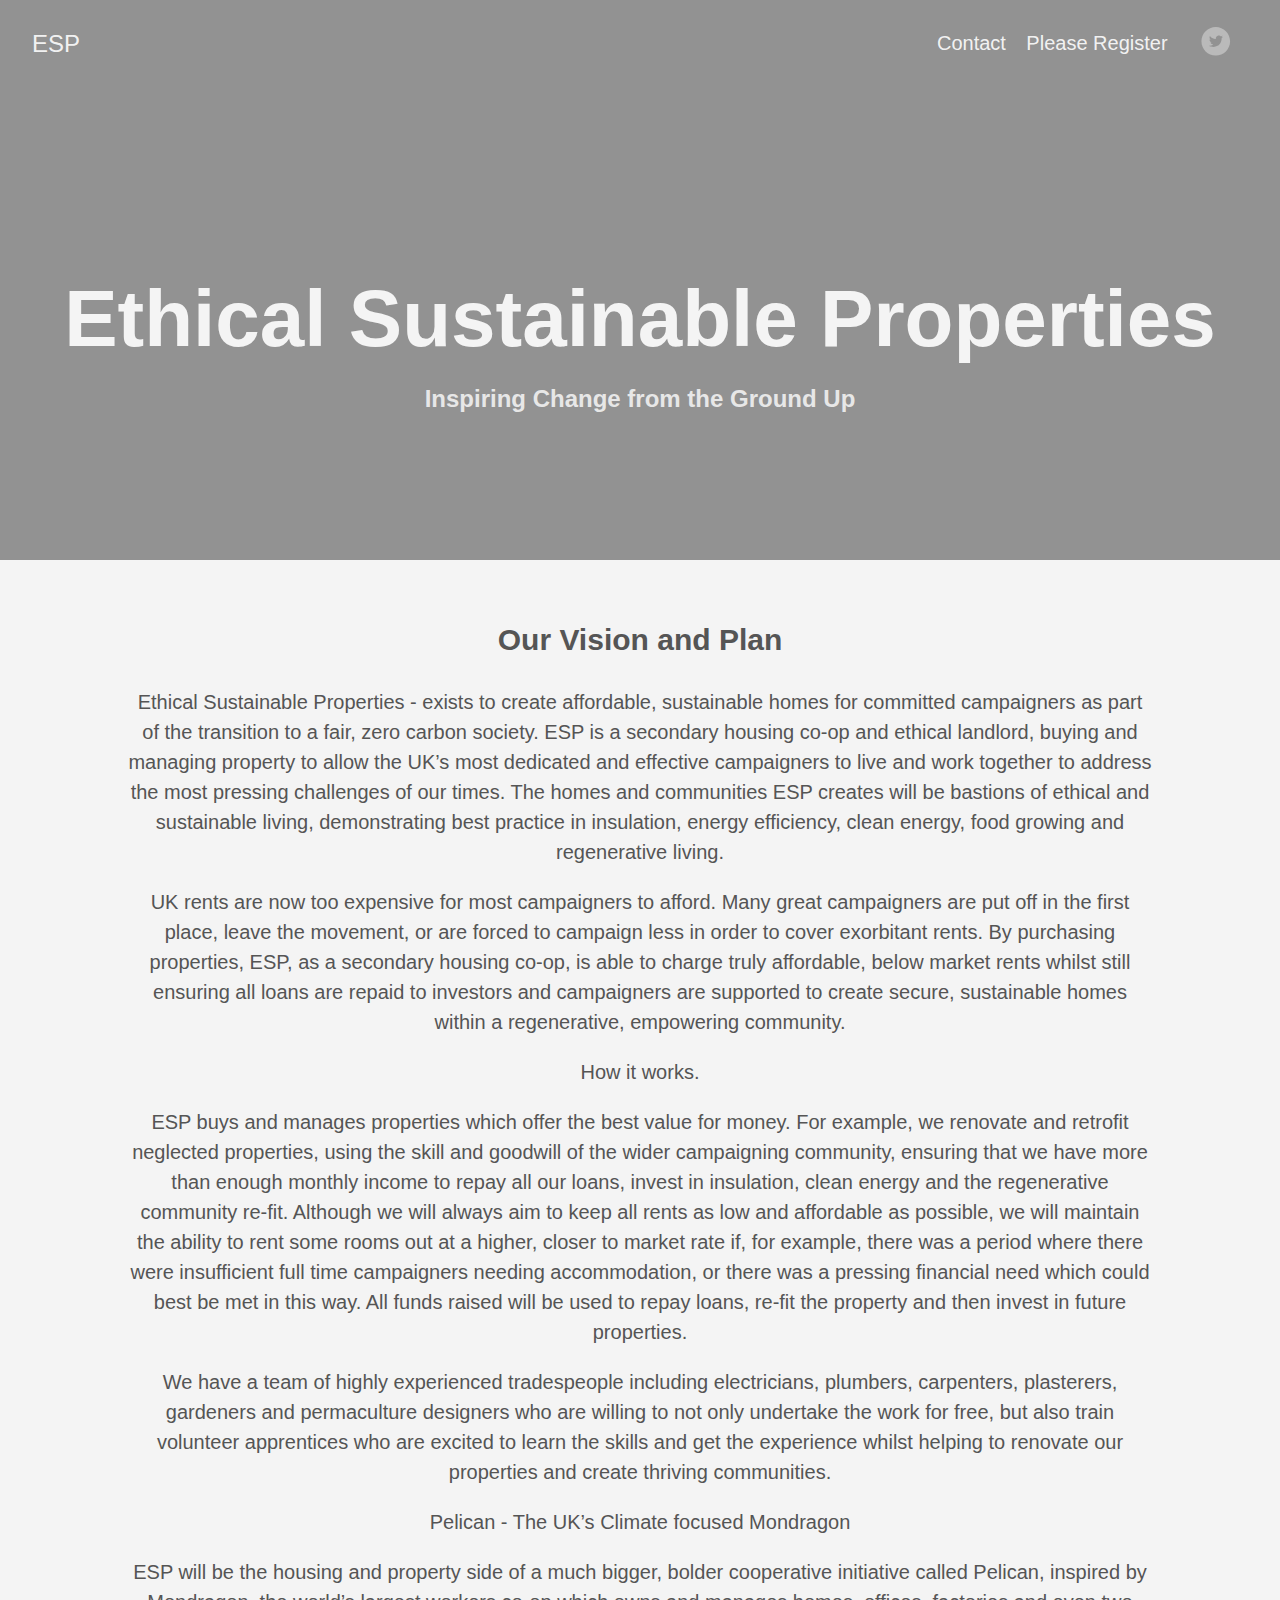
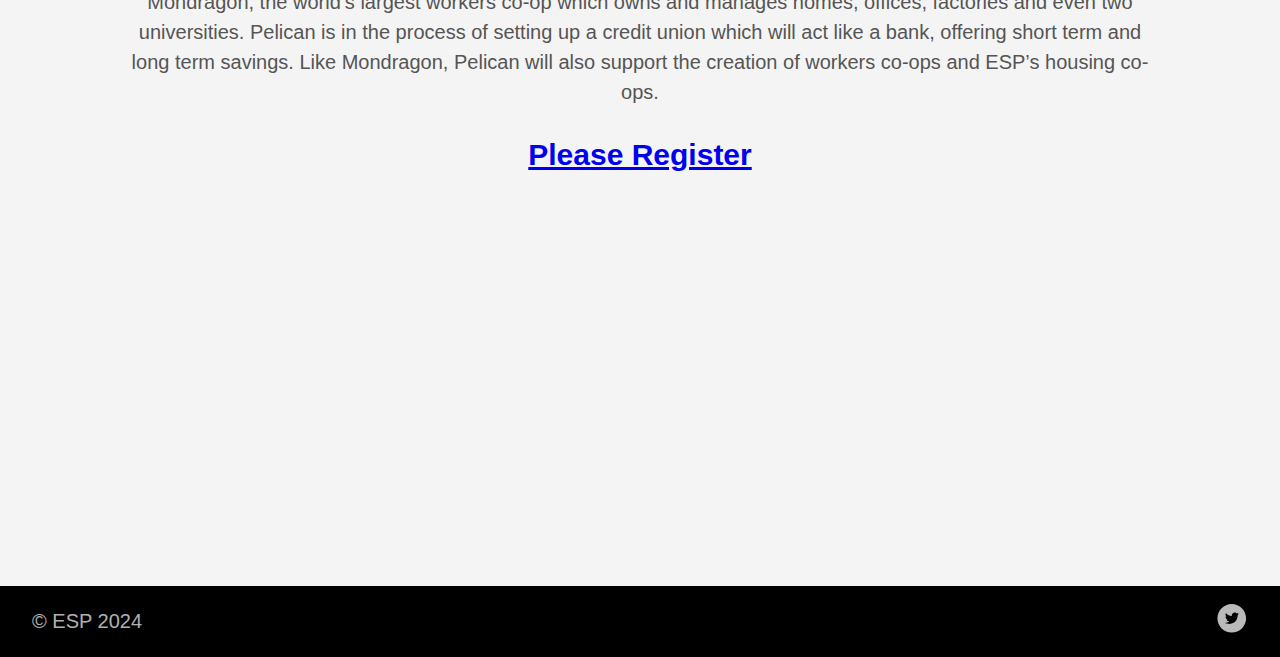
==== index.html @ ae033265 "Initial commit" ====
<!DOCTYPE html>
<html lang="en">
  <head>
    <meta charset="utf-8">
    <meta http-equiv="X-UA-Compatible" content="IE=edge,chrome=1">
    
    <title>Ethical Sustainable Properties | ESP</title>
    <meta name="viewport" content="width=device-width,minimum-scale=1">
    <meta name="description" content="Inspiring Change from the Ground Up">
    <meta name="generator" content="Hugo 0.124.1">
    
    
    
    
      <meta name="robots" content="noindex, nofollow">
    
	
    
<link rel="stylesheet" href="/ananke/css/main.min.css" >



    

    
      

    

    
    
      <link href="/index.xml" rel="alternate" type="application/rss+xml" title="ESP" />
      <link href="/index.xml" rel="feed" type="application/rss+xml" title="ESP" />
      
    

    
      <link rel="canonical" href="https://www.ethicalsustainableproperties.org/">
    
	
	<style>
		.measure-wide
		{
			max-width: 90%;  
		}
	</style>


    <meta property="og:title" content="Ethical Sustainable Properties" />
<meta property="og:description" content="Inspiring Change from the Ground Up" />
<meta property="og:type" content="website" />
<meta property="og:url" content="https://www.ethicalsustainableproperties.org/" />
<meta itemprop="name" content="Ethical Sustainable Properties">
<meta itemprop="description" content="Inspiring Change from the Ground Up"><meta name="twitter:card" content="summary"/><meta name="twitter:title" content="Ethical Sustainable Properties"/>
<meta name="twitter:description" content="Inspiring Change from the Ground Up"/>

	
  </head>

  <body class="ma0 avenir bg-near-white">

    

  
  <header class="cover bg-top" style="background-image: url('https://www.ethicalsustainableproperties.org/images/esp_default.jpg');">
    <div class="bg-black-40">
      <nav class="pv3 ph3 ph4-ns" role="navigation">
  <div class="flex-l justify-between items-center center">
    <a href="/" class="f3 fw2 hover-white no-underline white-90 dib">
      
        ESP
      
    </a>
    <div class="flex-l items-center">
      

      
        <ul class="pl0 mr3">
          
          <li class="list f5 f4-ns fw4 dib pr3">
            <a class="hover-white no-underline white-90" href="/contact/" title="Contact page">
              Contact
            </a>
          </li>
          
          <li class="list f5 f4-ns fw4 dib pr3">
            <a class="hover-white no-underline white-90" href="/register/" title="Please Register page">
              Please Register
            </a>
          </li>
          
        </ul>
      
      
<div class="ananke-socials">
  
    
    <a href="https://twitter.com/GoHugoIO" target="_blank" rel="noopener" class="twitter ananke-social-link link-transition stackoverflow link dib z-999 pt3 pt0-l mr1" title="Twitter link" aria-label="follow on Twitter——Opens in a new window">
      
        <span class="icon"><svg style="enable-background:new 0 0 67 67;" version="1.1" viewBox="0 0 67 67"  xml:space="preserve" xmlns="http://www.w3.org/2000/svg" xmlns:xlink="http://www.w3.org/1999/xlink"><path d="M37.167,22.283c-2.619,0.953-4.274,3.411-4.086,6.101  l0.063,1.038l-1.048-0.127c-3.813-0.487-7.145-2.139-9.974-4.915l-1.383-1.377l-0.356,1.017c-0.754,2.267-0.272,4.661,1.299,6.271  c0.838,0.89,0.649,1.017-0.796,0.487c-0.503-0.169-0.943-0.296-0.985-0.233c-0.146,0.149,0.356,2.076,0.754,2.839  c0.545,1.06,1.655,2.097,2.871,2.712l1.027,0.487l-1.215,0.021c-1.173,0-1.215,0.021-1.089,0.467  c0.419,1.377,2.074,2.839,3.918,3.475l1.299,0.444l-1.131,0.678c-1.676,0.976-3.646,1.526-5.616,1.568  C19.775,43.256,19,43.341,19,43.405c0,0.211,2.557,1.397,4.044,1.864c4.463,1.377,9.765,0.783,13.746-1.568  c2.829-1.673,5.657-5,6.978-8.221c0.713-1.716,1.425-4.851,1.425-6.354c0-0.975,0.063-1.102,1.236-2.267  c0.692-0.678,1.341-1.419,1.467-1.631c0.21-0.403,0.188-0.403-0.88-0.043c-1.781,0.636-2.033,0.551-1.152-0.402  c0.649-0.678,1.425-1.907,1.425-2.267c0-0.063-0.314,0.042-0.671,0.233c-0.377,0.212-1.215,0.53-1.844,0.72l-1.131,0.361l-1.027-0.7  c-0.566-0.381-1.361-0.805-1.781-0.932C39.766,21.902,38.131,21.944,37.167,22.283z M33,64C16.432,64,3,50.569,3,34S16.432,4,33,4  s30,13.431,30,30S49.568,64,33,64z" style="fill-rule:evenodd;clip-rule:evenodd;"/></svg>
</span>
      
<span class="new-window"><svg  height="8px"  style="enable-background:new 0 0 1000 1000;" version="1.1" viewBox="0 0 1000 1000"  xml:space="preserve" xmlns="http://www.w3.org/2000/svg" xmlns:xlink="http://www.w3.org/1999/xlink" >
<path d="M598 128h298v298h-86v-152l-418 418-60-60 418-418h-152v-86zM810 810v-298h86v298c0 46-40 86-86 86h-596c-48 0-86-40-86-86v-596c0-46 38-86 86-86h298v86h-298v596h596z" style="fill-rule:evenodd;clip-rule:evenodd;"/>
</svg>
</span></a>
  
</div>

    </div>
  </div>
</nav>

      <div class="tc-l pv4 pv6-l ph3 ph4-ns">
        <h1 class="f2 f-subheadline-l fw6 white-90 mb0 lh-title">
          Ethical Sustainable Properties
        </h1>
        
          <h2 class="fw6 f5 f3-l white-80 measure-wide-l center mt3">
            Inspiring Change from the Ground Up
          </h2>
        
      </div>
    </div>
  </header>


    <main class="pb7" role="main">
      
 <article class="cf ph3 ph5-l pv3 pv4-l f4 tc-l center measure-wide lh-copy mid-gray">
    <h2>Our Vision and Plan</h2>
<p>Ethical Sustainable Properties - exists to create affordable, sustainable homes for committed campaigners as part of the transition to a fair, zero carbon society. ESP is a secondary housing co-op and ethical landlord, buying and managing property to allow the UK’s most dedicated and effective campaigners to live and work together to address the most pressing challenges of our times. The homes and communities ESP creates will be bastions of ethical and sustainable living, demonstrating best practice in insulation, energy efficiency, clean energy, food growing and regenerative living.</p>
<p>UK rents are now too expensive for most campaigners to afford. Many great campaigners are put off in the first place, leave the movement, or are forced to campaign less in order to cover exorbitant rents. By purchasing properties, ESP, as a secondary housing co-op, is able to charge truly affordable, below market rents whilst still ensuring all loans are repaid to investors and campaigners are supported to create secure, sustainable homes within a regenerative, empowering community.</p>
<p>How it works.</p>
<p>ESP buys and manages properties which offer the best value for money. For example, we renovate and retrofit neglected properties, using the skill and goodwill of the wider campaigning community, ensuring that we have more than enough monthly income to repay all our loans, invest in insulation, clean energy and the regenerative community re-fit. Although we will always aim to keep all rents as low and affordable as possible, we will maintain the ability to rent some rooms out at a higher, closer to market rate if, for example, there was a period where there were insufficient full time campaigners needing accommodation, or there was a pressing financial need which could best be met in this way. All funds raised will be used to repay loans, re-fit the property and then invest in future properties.</p>
<p>We have a team of highly experienced tradespeople including electricians, plumbers, carpenters, plasterers, gardeners and permaculture designers who are willing to not only undertake the work for free, but also train volunteer apprentices who are excited to learn the skills and get the experience whilst helping to renovate our properties and create thriving communities.</p>
<p>Pelican - The UK’s Climate focused Mondragon</p>
<p>ESP will be the housing and property side of a much bigger, bolder cooperative initiative called Pelican, inspired by Mondragon, the world’s largest workers co-op which owns and manages homes, offices, factories and even two universities. Pelican is in the process of setting up a credit union which will act like a bank, offering short term and long term savings. Like Mondragon, Pelican will also support the creation of workers co-ops and ESP’s housing co-ops.</p>
<h2 id="please-registerregister"><a href="/register/">Please Register</a></h2>

  </article>
  
  
  
  
  
  
  
    
    
	

    <div class="pa3 pa4-ns w-100 w-70-ns center">

      
       
          <h1 class="flex-none">
            
          </h1>
        

      

      <section class="w-100 mw8">
        
        
          <div class="relative w-100 mb4">
            
          </div>
        
          <div class="relative w-100 mb4">
            
          </div>
        
      </section>

      

      </div>
  

    </main>
    <footer class="bg-black bottom-0 w-100 pa3" role="contentinfo">
  <div class="flex justify-between">
  <a class="f4 fw4 hover-white no-underline white-70 dn dib-ns pv2 ph3" href="https://www.ethicalsustainableproperties.org/" >
    &copy;  ESP 2024 
  </a>
    <div>
<div class="ananke-socials">
  
    
    <a href="https://twitter.com/GoHugoIO" target="_blank" rel="noopener" class="twitter ananke-social-link link-transition stackoverflow link dib z-999 pt3 pt0-l mr1" title="Twitter link" aria-label="follow on Twitter——Opens in a new window">
      
        <span class="icon"><svg style="enable-background:new 0 0 67 67;" version="1.1" viewBox="0 0 67 67"  xml:space="preserve" xmlns="http://www.w3.org/2000/svg" xmlns:xlink="http://www.w3.org/1999/xlink"><path d="M37.167,22.283c-2.619,0.953-4.274,3.411-4.086,6.101  l0.063,1.038l-1.048-0.127c-3.813-0.487-7.145-2.139-9.974-4.915l-1.383-1.377l-0.356,1.017c-0.754,2.267-0.272,4.661,1.299,6.271  c0.838,0.89,0.649,1.017-0.796,0.487c-0.503-0.169-0.943-0.296-0.985-0.233c-0.146,0.149,0.356,2.076,0.754,2.839  c0.545,1.06,1.655,2.097,2.871,2.712l1.027,0.487l-1.215,0.021c-1.173,0-1.215,0.021-1.089,0.467  c0.419,1.377,2.074,2.839,3.918,3.475l1.299,0.444l-1.131,0.678c-1.676,0.976-3.646,1.526-5.616,1.568  C19.775,43.256,19,43.341,19,43.405c0,0.211,2.557,1.397,4.044,1.864c4.463,1.377,9.765,0.783,13.746-1.568  c2.829-1.673,5.657-5,6.978-8.221c0.713-1.716,1.425-4.851,1.425-6.354c0-0.975,0.063-1.102,1.236-2.267  c0.692-0.678,1.341-1.419,1.467-1.631c0.21-0.403,0.188-0.403-0.88-0.043c-1.781,0.636-2.033,0.551-1.152-0.402  c0.649-0.678,1.425-1.907,1.425-2.267c0-0.063-0.314,0.042-0.671,0.233c-0.377,0.212-1.215,0.53-1.844,0.72l-1.131,0.361l-1.027-0.7  c-0.566-0.381-1.361-0.805-1.781-0.932C39.766,21.902,38.131,21.944,37.167,22.283z M33,64C16.432,64,3,50.569,3,34S16.432,4,33,4  s30,13.431,30,30S49.568,64,33,64z" style="fill-rule:evenodd;clip-rule:evenodd;"/></svg>
</span>
      
<span class="new-window"><svg  height="8px"  style="enable-background:new 0 0 1000 1000;" version="1.1" viewBox="0 0 1000 1000"  xml:space="preserve" xmlns="http://www.w3.org/2000/svg" xmlns:xlink="http://www.w3.org/1999/xlink" >
<path d="M598 128h298v298h-86v-152l-418 418-60-60 418-418h-152v-86zM810 810v-298h86v298c0 46-40 86-86 86h-596c-48 0-86-40-86-86v-596c0-46 38-86 86-86h298v86h-298v596h596z" style="fill-rule:evenodd;clip-rule:evenodd;"/>
</svg>
</span></a>
  
</div>
</div>
  </div>
</footer>

  </body>
</html>
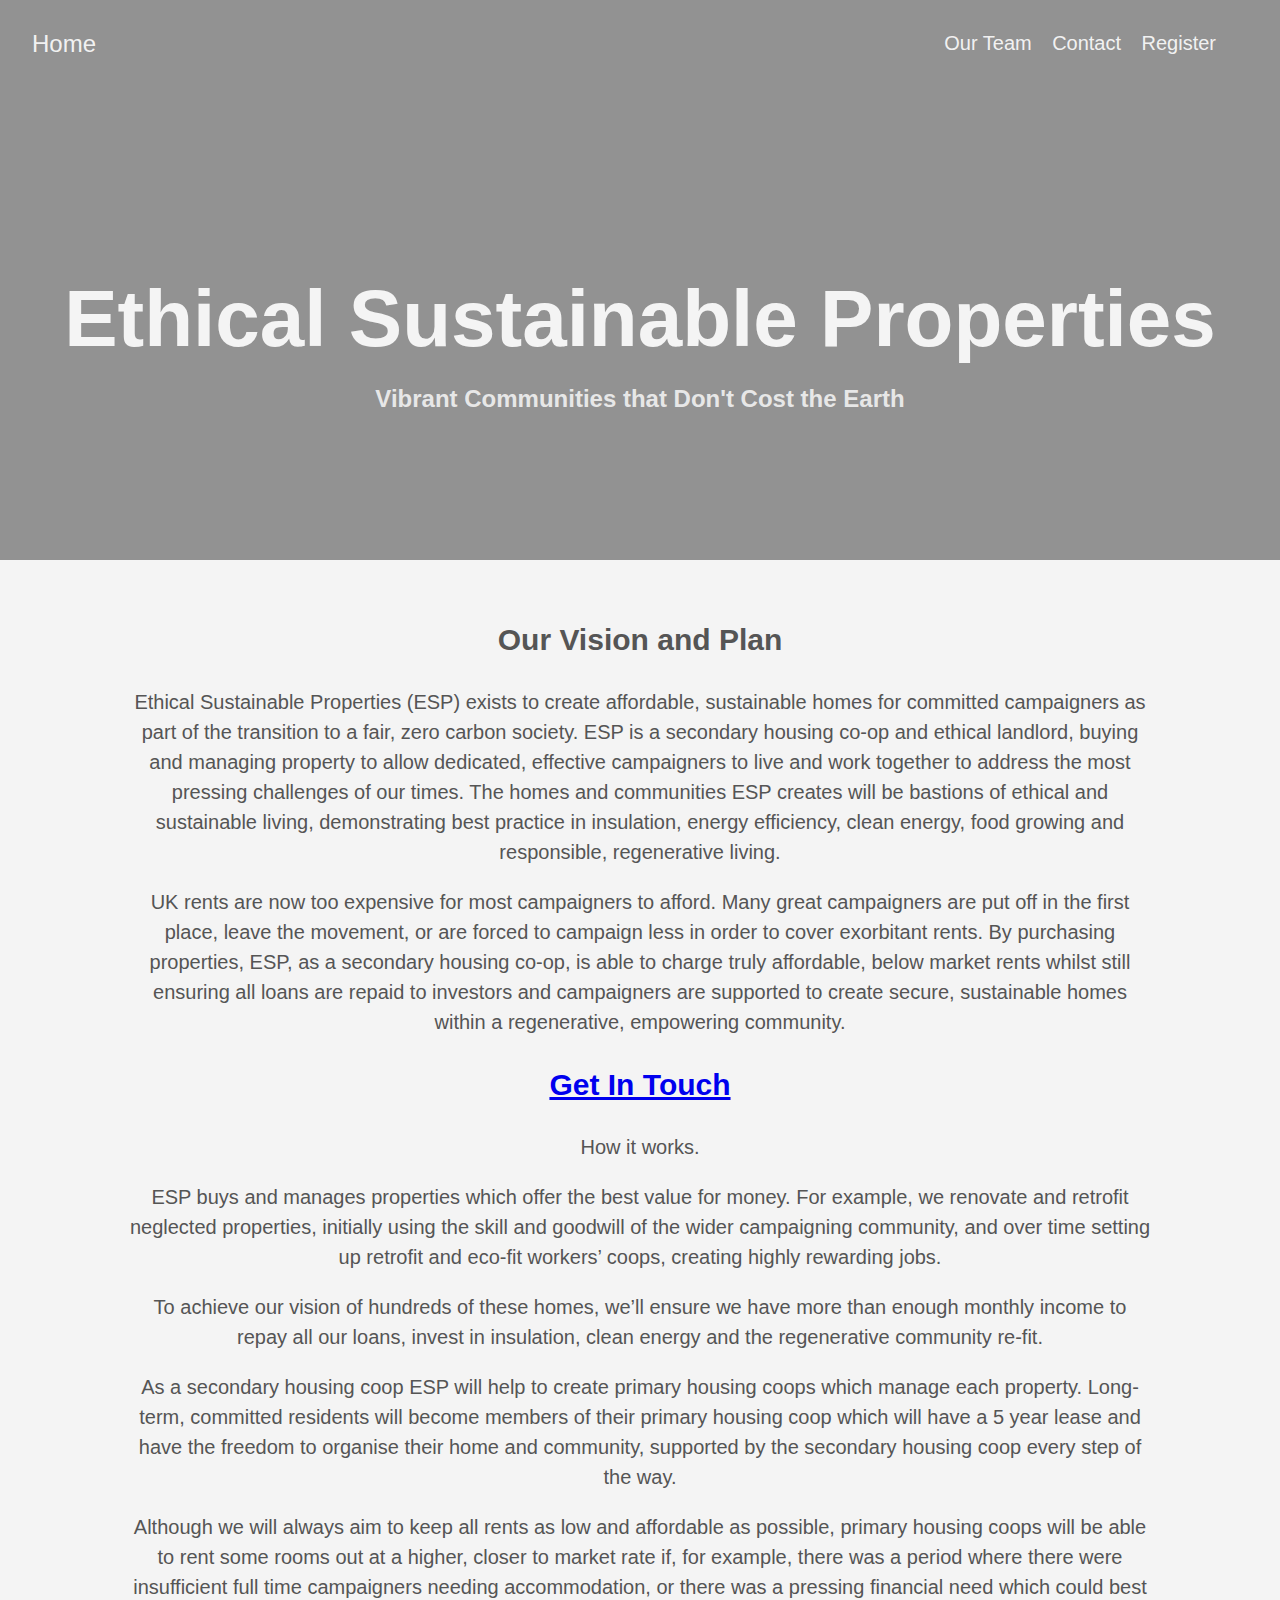
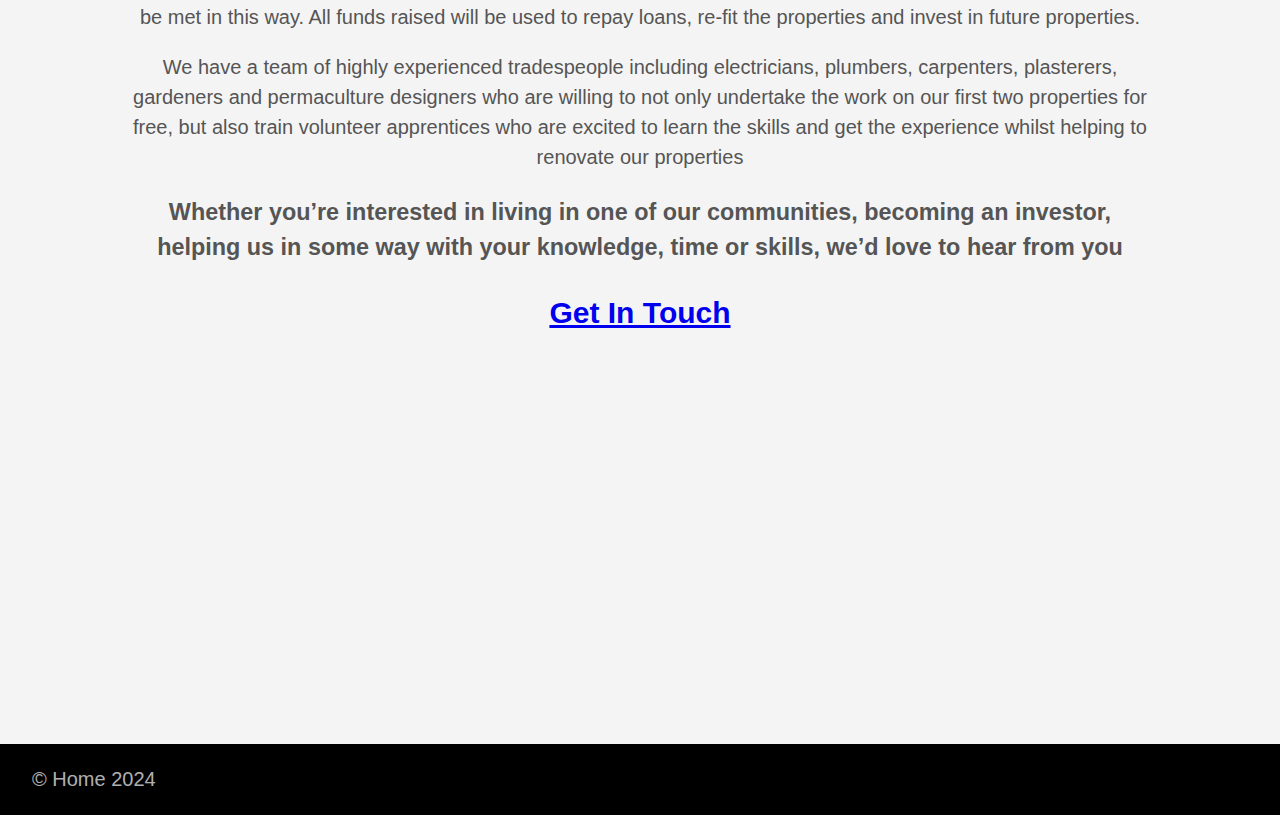
==== commit d27d3546: "Added Our Team bios" ====
--- a/index.html
+++ b/index.html
@@ -4,9 +4,9 @@
     <meta charset="utf-8">
     <meta http-equiv="X-UA-Compatible" content="IE=edge,chrome=1">
     
-    <title>Ethical Sustainable Properties | ESP</title>
+    <title>Ethical Sustainable Properties | Home</title>
     <meta name="viewport" content="width=device-width,minimum-scale=1">
-    <meta name="description" content="Inspiring Change from the Ground Up">
+    <meta name="description" content="Vibrant Communities that Don&#39;t Cost the Earth">
     <meta name="generator" content="Hugo 0.124.1">
     
     
@@ -29,8 +29,8 @@
 
     
     
-      <link href="/index.xml" rel="alternate" type="application/rss+xml" title="ESP" />
-      <link href="/index.xml" rel="feed" type="application/rss+xml" title="ESP" />
+      <link href="/index.xml" rel="alternate" type="application/rss+xml" title="Home" />
+      <link href="/index.xml" rel="feed" type="application/rss+xml" title="Home" />
       
     
 
@@ -47,12 +47,12 @@
 
 
     <meta property="og:title" content="Ethical Sustainable Properties" />
-<meta property="og:description" content="Inspiring Change from the Ground Up" />
+<meta property="og:description" content="Vibrant Communities that Don&#39;t Cost the Earth" />
 <meta property="og:type" content="website" />
 <meta property="og:url" content="https://www.ethicalsustainableproperties.org/" />
 <meta itemprop="name" content="Ethical Sustainable Properties">
-<meta itemprop="description" content="Inspiring Change from the Ground Up"><meta name="twitter:card" content="summary"/><meta name="twitter:title" content="Ethical Sustainable Properties"/>
-<meta name="twitter:description" content="Inspiring Change from the Ground Up"/>
+<meta itemprop="description" content="Vibrant Communities that Don&#39;t Cost the Earth"><meta name="twitter:card" content="summary"/><meta name="twitter:title" content="Ethical Sustainable Properties"/>
+<meta name="twitter:description" content="Vibrant Communities that Don&#39;t Cost the Earth"/>
 
 	
   </head>
@@ -68,7 +68,7 @@
   <div class="flex-l justify-between items-center center">
     <a href="/" class="f3 fw2 hover-white no-underline white-90 dib">
       
-        ESP
+        Home
       
     </a>
     <div class="flex-l items-center">
@@ -78,14 +78,20 @@
         <ul class="pl0 mr3">
           
           <li class="list f5 f4-ns fw4 dib pr3">
+            <a class="hover-white no-underline white-90" href="/our-team/" title="Our Team page">
+              Our Team
+            </a>
+          </li>
+          
+          <li class="list f5 f4-ns fw4 dib pr3">
             <a class="hover-white no-underline white-90" href="/contact/" title="Contact page">
               Contact
             </a>
           </li>
           
           <li class="list f5 f4-ns fw4 dib pr3">
-            <a class="hover-white no-underline white-90" href="/register/" title="Please Register page">
-              Please Register
+            <a class="hover-white no-underline white-90" href="/register/" title="Register page">
+              Register
             </a>
           </li>
           
@@ -93,17 +99,6 @@
       
       
 <div class="ananke-socials">
-  
-    
-    <a href="https://twitter.com/GoHugoIO" target="_blank" rel="noopener" class="twitter ananke-social-link link-transition stackoverflow link dib z-999 pt3 pt0-l mr1" title="Twitter link" aria-label="follow on Twitter——Opens in a new window">
-      
-        <span class="icon"><svg style="enable-background:new 0 0 67 67;" version="1.1" viewBox="0 0 67 67"  xml:space="preserve" xmlns="http://www.w3.org/2000/svg" xmlns:xlink="http://www.w3.org/1999/xlink"><path d="M37.167,22.283c-2.619,0.953-4.274,3.411-4.086,6.101  l0.063,1.038l-1.048-0.127c-3.813-0.487-7.145-2.139-9.974-4.915l-1.383-1.377l-0.356,1.017c-0.754,2.267-0.272,4.661,1.299,6.271  c0.838,0.89,0.649,1.017-0.796,0.487c-0.503-0.169-0.943-0.296-0.985-0.233c-0.146,0.149,0.356,2.076,0.754,2.839  c0.545,1.06,1.655,2.097,2.871,2.712l1.027,0.487l-1.215,0.021c-1.173,0-1.215,0.021-1.089,0.467  c0.419,1.377,2.074,2.839,3.918,3.475l1.299,0.444l-1.131,0.678c-1.676,0.976-3.646,1.526-5.616,1.568  C19.775,43.256,19,43.341,19,43.405c0,0.211,2.557,1.397,4.044,1.864c4.463,1.377,9.765,0.783,13.746-1.568  c2.829-1.673,5.657-5,6.978-8.221c0.713-1.716,1.425-4.851,1.425-6.354c0-0.975,0.063-1.102,1.236-2.267  c0.692-0.678,1.341-1.419,1.467-1.631c0.21-0.403,0.188-0.403-0.88-0.043c-1.781,0.636-2.033,0.551-1.152-0.402  c0.649-0.678,1.425-1.907,1.425-2.267c0-0.063-0.314,0.042-0.671,0.233c-0.377,0.212-1.215,0.53-1.844,0.72l-1.131,0.361l-1.027-0.7  c-0.566-0.381-1.361-0.805-1.781-0.932C39.766,21.902,38.131,21.944,37.167,22.283z M33,64C16.432,64,3,50.569,3,34S16.432,4,33,4  s30,13.431,30,30S49.568,64,33,64z" style="fill-rule:evenodd;clip-rule:evenodd;"/></svg>
-</span>
-      
-<span class="new-window"><svg  height="8px"  style="enable-background:new 0 0 1000 1000;" version="1.1" viewBox="0 0 1000 1000"  xml:space="preserve" xmlns="http://www.w3.org/2000/svg" xmlns:xlink="http://www.w3.org/1999/xlink" >
-<path d="M598 128h298v298h-86v-152l-418 418-60-60 418-418h-152v-86zM810 810v-298h86v298c0 46-40 86-86 86h-596c-48 0-86-40-86-86v-596c0-46 38-86 86-86h298v86h-298v596h596z" style="fill-rule:evenodd;clip-rule:evenodd;"/>
-</svg>
-</span></a>
   
 </div>
 
@@ -117,7 +112,7 @@
         </h1>
         
           <h2 class="fw6 f5 f3-l white-80 measure-wide-l center mt3">
-            Inspiring Change from the Ground Up
+            Vibrant Communities that Don&#39;t Cost the Earth
           </h2>
         
       </div>
@@ -129,14 +124,17 @@
       
  <article class="cf ph3 ph5-l pv3 pv4-l f4 tc-l center measure-wide lh-copy mid-gray">
     <h2>Our Vision and Plan</h2>
-<p>Ethical Sustainable Properties - exists to create affordable, sustainable homes for committed campaigners as part of the transition to a fair, zero carbon society. ESP is a secondary housing co-op and ethical landlord, buying and managing property to allow the UK’s most dedicated and effective campaigners to live and work together to address the most pressing challenges of our times. The homes and communities ESP creates will be bastions of ethical and sustainable living, demonstrating best practice in insulation, energy efficiency, clean energy, food growing and regenerative living.</p>
+<p>Ethical Sustainable Properties (ESP) exists to create affordable, sustainable homes for committed campaigners as part of the transition to a fair, zero carbon society. ESP is a secondary housing co-op and ethical landlord, buying and managing property to allow dedicated, effective campaigners to live and work together to address the most pressing challenges of our times. The homes and communities ESP creates will be bastions of ethical and sustainable living, demonstrating best practice in insulation, energy efficiency, clean energy, food growing and responsible, regenerative living.</p>
 <p>UK rents are now too expensive for most campaigners to afford. Many great campaigners are put off in the first place, leave the movement, or are forced to campaign less in order to cover exorbitant rents. By purchasing properties, ESP, as a secondary housing co-op, is able to charge truly affordable, below market rents whilst still ensuring all loans are repaid to investors and campaigners are supported to create secure, sustainable homes within a regenerative, empowering community.</p>
+<h2 id="get-in-touchregister"><a href="/register/">Get In Touch</a></h2>
 <p>How it works.</p>
-<p>ESP buys and manages properties which offer the best value for money. For example, we renovate and retrofit neglected properties, using the skill and goodwill of the wider campaigning community, ensuring that we have more than enough monthly income to repay all our loans, invest in insulation, clean energy and the regenerative community re-fit. Although we will always aim to keep all rents as low and affordable as possible, we will maintain the ability to rent some rooms out at a higher, closer to market rate if, for example, there was a period where there were insufficient full time campaigners needing accommodation, or there was a pressing financial need which could best be met in this way. All funds raised will be used to repay loans, re-fit the property and then invest in future properties.</p>
-<p>We have a team of highly experienced tradespeople including electricians, plumbers, carpenters, plasterers, gardeners and permaculture designers who are willing to not only undertake the work for free, but also train volunteer apprentices who are excited to learn the skills and get the experience whilst helping to renovate our properties and create thriving communities.</p>
-<p>Pelican - The UK’s Climate focused Mondragon</p>
-<p>ESP will be the housing and property side of a much bigger, bolder cooperative initiative called Pelican, inspired by Mondragon, the world’s largest workers co-op which owns and manages homes, offices, factories and even two universities. Pelican is in the process of setting up a credit union which will act like a bank, offering short term and long term savings. Like Mondragon, Pelican will also support the creation of workers co-ops and ESP’s housing co-ops.</p>
-<h2 id="please-registerregister"><a href="/register/">Please Register</a></h2>
+<p>ESP buys and manages properties which offer the best value for money. For example, we renovate and retrofit neglected properties, initially using the skill and goodwill of the wider campaigning community, and over time setting up retrofit and eco-fit workers&rsquo; coops, creating highly rewarding jobs.</p>
+<p>To achieve our vision of hundreds of these homes, we’ll ensure we have more than enough monthly income to repay all our loans, invest in insulation, clean energy and the regenerative community re-fit.</p>
+<p>As a secondary housing coop ESP will help to create primary housing coops which manage each property. Long-term, committed residents will become members of their primary housing coop which will have a 5 year lease and have the freedom to organise their home and community, supported by the secondary housing coop every step of the way.</p>
+<p>Although we will always aim to keep all rents as low and affordable as possible, primary housing coops will be able to rent some rooms out at a higher, closer to market rate if, for example, there was a period where there were insufficient full time campaigners needing accommodation, or there was a pressing financial need which could best be met in this way. All funds raised will be used to repay loans, re-fit the properties and invest in future properties.</p>
+<p>We have a team of highly experienced tradespeople including electricians, plumbers, carpenters, plasterers, gardeners and permaculture designers who are willing to not only undertake the work on our first two properties for free, but also train volunteer apprentices who are excited to learn the skills and get the experience whilst helping to renovate our properties</p>
+<h3 id="whether-youre-interested-in-living-in-one-of-our-communities-becoming-an-investor-helping-us-in-some-way-with-your-knowledge-time-or-skills-wed-love-to-hear-from-you">Whether you&rsquo;re interested in living in one of our communities, becoming an investor, helping us in some way with your knowledge, time or skills, we&rsquo;d love to hear from you</h3>
+<h2 id="get-in-touchregister-1"><a href="/register/">Get In Touch</a></h2>
 
   </article>
   
@@ -172,6 +170,10 @@
             
           </div>
         
+          <div class="relative w-100 mb4">
+            
+          </div>
+        
       </section>
 
       
@@ -183,21 +185,10 @@
     <footer class="bg-black bottom-0 w-100 pa3" role="contentinfo">
   <div class="flex justify-between">
   <a class="f4 fw4 hover-white no-underline white-70 dn dib-ns pv2 ph3" href="https://www.ethicalsustainableproperties.org/" >
-    &copy;  ESP 2024 
+    &copy;  Home 2024 
   </a>
     <div>
 <div class="ananke-socials">
-  
-    
-    <a href="https://twitter.com/GoHugoIO" target="_blank" rel="noopener" class="twitter ananke-social-link link-transition stackoverflow link dib z-999 pt3 pt0-l mr1" title="Twitter link" aria-label="follow on Twitter——Opens in a new window">
-      
-        <span class="icon"><svg style="enable-background:new 0 0 67 67;" version="1.1" viewBox="0 0 67 67"  xml:space="preserve" xmlns="http://www.w3.org/2000/svg" xmlns:xlink="http://www.w3.org/1999/xlink"><path d="M37.167,22.283c-2.619,0.953-4.274,3.411-4.086,6.101  l0.063,1.038l-1.048-0.127c-3.813-0.487-7.145-2.139-9.974-4.915l-1.383-1.377l-0.356,1.017c-0.754,2.267-0.272,4.661,1.299,6.271  c0.838,0.89,0.649,1.017-0.796,0.487c-0.503-0.169-0.943-0.296-0.985-0.233c-0.146,0.149,0.356,2.076,0.754,2.839  c0.545,1.06,1.655,2.097,2.871,2.712l1.027,0.487l-1.215,0.021c-1.173,0-1.215,0.021-1.089,0.467  c0.419,1.377,2.074,2.839,3.918,3.475l1.299,0.444l-1.131,0.678c-1.676,0.976-3.646,1.526-5.616,1.568  C19.775,43.256,19,43.341,19,43.405c0,0.211,2.557,1.397,4.044,1.864c4.463,1.377,9.765,0.783,13.746-1.568  c2.829-1.673,5.657-5,6.978-8.221c0.713-1.716,1.425-4.851,1.425-6.354c0-0.975,0.063-1.102,1.236-2.267  c0.692-0.678,1.341-1.419,1.467-1.631c0.21-0.403,0.188-0.403-0.88-0.043c-1.781,0.636-2.033,0.551-1.152-0.402  c0.649-0.678,1.425-1.907,1.425-2.267c0-0.063-0.314,0.042-0.671,0.233c-0.377,0.212-1.215,0.53-1.844,0.72l-1.131,0.361l-1.027-0.7  c-0.566-0.381-1.361-0.805-1.781-0.932C39.766,21.902,38.131,21.944,37.167,22.283z M33,64C16.432,64,3,50.569,3,34S16.432,4,33,4  s30,13.431,30,30S49.568,64,33,64z" style="fill-rule:evenodd;clip-rule:evenodd;"/></svg>
-</span>
-      
-<span class="new-window"><svg  height="8px"  style="enable-background:new 0 0 1000 1000;" version="1.1" viewBox="0 0 1000 1000"  xml:space="preserve" xmlns="http://www.w3.org/2000/svg" xmlns:xlink="http://www.w3.org/1999/xlink" >
-<path d="M598 128h298v298h-86v-152l-418 418-60-60 418-418h-152v-86zM810 810v-298h86v298c0 46-40 86-86 86h-596c-48 0-86-40-86-86v-596c0-46 38-86 86-86h298v86h-298v596h596z" style="fill-rule:evenodd;clip-rule:evenodd;"/>
-</svg>
-</span></a>
   
 </div>
 </div>
